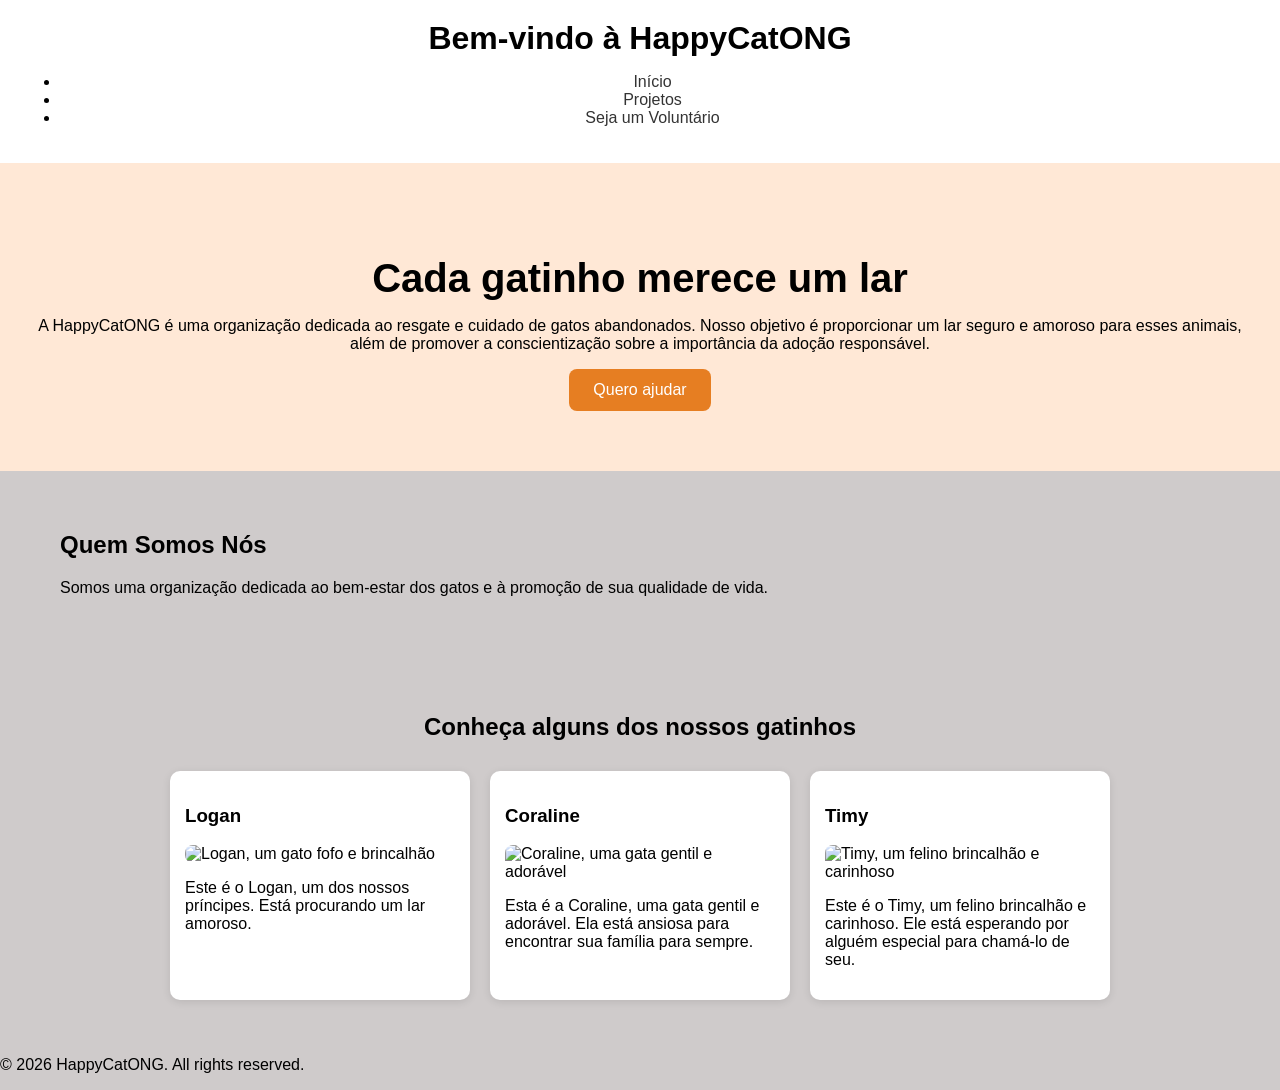
==== index.html @ 123bb6e3 "feat: cria site HAPPYCATONG" ====
<!DOCTYPE html>
<html lang="en">
<head>
    <meta charset="UTF-8">
    <meta name="viewport" content="width=device-width, initial-scale=1.0">
    
    <title>HappyCatONG</title>

    <link rel="stylesheet" href="css/style.css">

</head>
    
<body>
    <header>

        <h1>Bem-vindo à HappyCatONG</h1>

        <nav>
            <ul>
                <li><a href="index.html">Início</a></li>
                <li><a href="projetos.html">Projetos</a></li>
                <li><a href="cadastro.html">Seja um Voluntário</a></li>
            </ul>
        </nav>
    </header>
    <main>
        <section class="cta">
            <h2>Cada gatinho merece um lar</h2>
            <p>A HappyCatONG é uma organização dedicada ao resgate e cuidado de gatos abandonados. Nosso objetivo é proporcionar um lar seguro e amoroso para esses animais, além de promover a conscientização sobre a importância da adoção responsável.</p> 
            <a class="botao" href="cadastro.html">Quero ajudar</a>
        </section>

        <section>
            <h2>Quem Somos Nós</h2>
            <p>Somos uma organização dedicada ao bem-estar dos gatos e à promoção de sua qualidade de vida.</p>
        </section>

    <section class="gatos">
            
            <h2>Conheça alguns dos nossos gatinhos</h2>

         <div>
            <article>
                <h3>Logan</h3>
                <img src="img.html/Logan.jpg" alt="Logan, um gato fofo e brincalhão">
                <p>Este é o Logan, um dos nossos príncipes. Está procurando um lar amoroso.</p>
            </article>
            <article>
                <h3>Coraline</h3>
                <img src="img.html/Coraline.jpg" alt="Coraline, uma gata gentil e adorável">
                <p>Esta é a Coraline, uma gata gentil e adorável. Ela está ansiosa para encontrar sua família para sempre.</p>
            </article>
            <article>
                <h3>Timy</h3>
                <img src="img.html/Timy.jpg" alt="Timy, um felino brincalhão e carinhoso">
                <p>Este é o Timy, um felino brincalhão e carinhoso. Ele está esperando por alguém especial para chamá-lo de seu.</p>
            </article>

         </div>

    </section>
        
    </main>
    <footer>
        <p>&copy; 2026 HappyCatONG. All rights reserved.</p>
    </footer>
</body>
</html>
---- css/style.css ----
* {
    box-sizing: border-box;
}


body {
    font-family: Arial, sans-serif;
    background-color: #cfcbcb;
    margin: 0;

}

header {
    background-color: #ffffff;
    padding: 20px;
    text-align: center;
}

header h1 {
    margin: 0;
}

nav {
    margin-top: 15px;
}

nav a {
    text-decoration: none;
    margin-right: 15px;
    color: #333333;
}

nav a:hover {
    color: #e67e22;
}

main > section {
    padding: 40px 20px;
}

main > section:not(:first-child) {
    max-width: 1200px;
    margin: 0 auto;
}

main > section:first-child { 
    padding: 60px 20px;
    text-align: center;
    background-color: #ffe8d6;
}

main > section:first-child h2 {
    font-size: 40px;
    margin-bottom: 15px;
}

.botao {
    display: inline-block;
    background-color: #e67e22;
    color: #ffffff;
    padding: 12px 24px;
    text-decoration: none;
    border-radius: 8px;
}
.botao:hover {
    background-color: #d35400;
}

.gatos {
    padding: 40px 20px;
}

.gatos h2 {
    text-align: center;
    margin-bottom: 30px;
}

.gatos > div {
   display: flex;
   gap: 20px;
   justify-content: center;
   flex-wrap: wrap;
    
}

.gatos article {
    width: 100%;
    background-color: #ffffff;
    border-radius: 10px;
    padding: 15px;
    box-shadow: 0 2px 8px rgba(0, 0, 0, 0.1);
    max-width: 300px;
}

.gatos article img {
    width: 100%;
    border-radius: 8px;
    height: 200px;
    object-fit: cover;
}

.cta {
    padding: 60px 20px;
    text-align: center;
    background-color: #ffe8d6;
}


@media (max-width: 768px) {

    header {
        text-align: center;
    }

    main > section:first-child h2 {
    font-size: 40px;
    margin-bottom: 15px;
    }

    .gatos > div {
        flex-direction: column;
        align-items: center;
    }

    nav {
        display: flex;
        flex-direction: column;
        gap: 10px;
    }

    .projetos {
        flex-direction: column;
        align-items: center;
    }


}

.projetos {
    display: flex;
    flex-wrap: wrap;
    justify-content: center;
    gap: 20px;
}

.projeto {
    width: 100%;
    max-width: 500px;
    background-color: #ffffff;
    padding: 25px;
    border-radius: 10px;
    box-shadow: 0 2px 8px rgba(0, 0, 0, 0.1);
}

.projeto h2 {
    margin-top: 0;
    margin-bottom: 15px;
}

main ul {
    line-height: 1.8;
}

.intro-projetos {
    text-align: center;
}

.secao-formulario {
    max-width: 800px;
    margin: 0 auto;
}

.secao-formulario form {
    background-color: #ffffff;
    padding: 30px;
    border-radius: 10px;
    box-shadow: 0 2px 8px rgba(0, 0, 0, 0.1);
}

.secao-formulario fieldset {
    border: 1px solid #dddddd;
    border-radius: 8px;
    padding: 20px;
    margin-bottom: 20px;
}

.secao-formulario legend {
    font-weight: bold;
    padding: 0 10px;
}

.secao-formulario label {
    display: block;
    margin-bottom: 5px;
}

.secao-formulario input[type="text"],
.secao-formulario input[type="email"],
.secao-formulario input[type="tel"],
.secao-formulario input[type="date"],
.secao-formulario textarea {
    width: 100%;
    padding: 10px;
    border: 1px solid #cccccc;
    border-radius: 6px;
    font-size: 16px;
}

.secao-formulario textarea {
    resize: vertical;
}

.secao-formulario input:focus,
.secao-formulario textarea:focus {
    outline: 2px solid #e67e22;
}

.opcoes-ajuda {
    display: flex;
    flex-direction: column;
    gap: 10px;
}

.opcoes-ajuda div {
    display: flex;
    align-items: center;
    gap: 8px;
}
.aceite {
    display: flex;
    align-items: center;
    gap: 8px;
    margin-bottom: 20px;
}

button.botao {
    border: none;
    cursor: pointer;
    font-size: 16px;
}
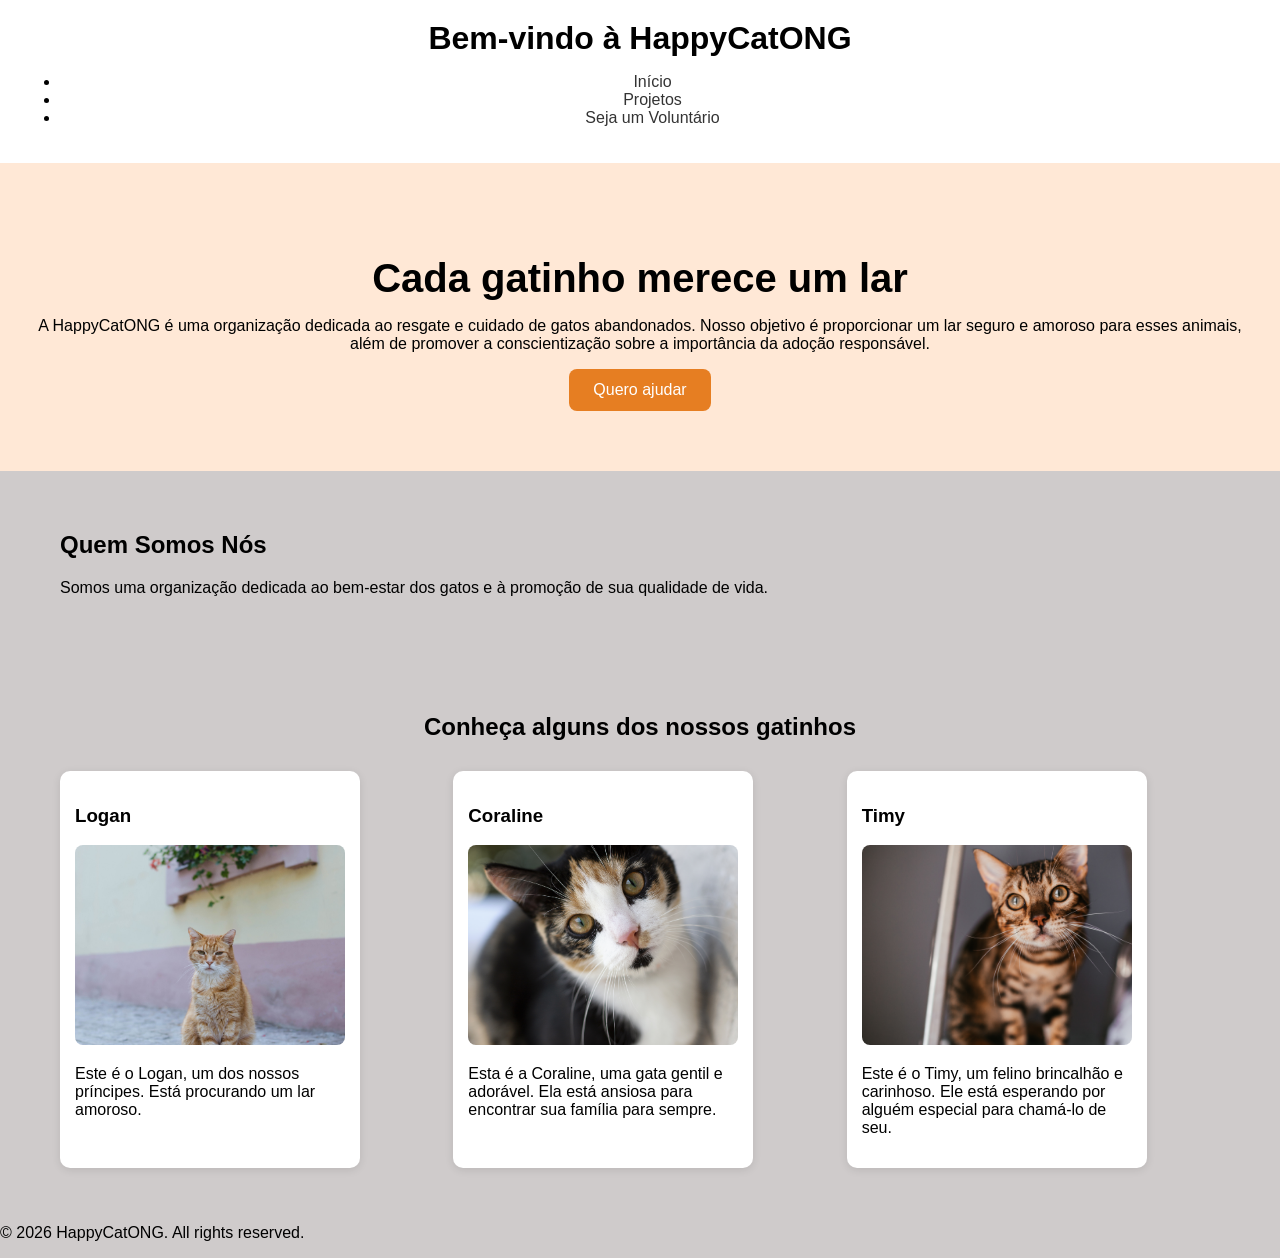
==== commit f83cf8d9: "Foram realizadas alterações no layout da página, incluindo a implementação de um grid para melhor or" ====
--- a/index.html
+++ b/index.html
@@ -42,17 +42,17 @@
          <div>
             <article>
                 <h3>Logan</h3>
-                <img src="img.html/Logan.jpg" alt="Logan, um gato fofo e brincalhão">
+                <img src="img/Logan.jpg" alt="Logan, um gato fofo e brincalhão">
                 <p>Este é o Logan, um dos nossos príncipes. Está procurando um lar amoroso.</p>
             </article>
             <article>
                 <h3>Coraline</h3>
-                <img src="img.html/Coraline.jpg" alt="Coraline, uma gata gentil e adorável">
+                <img src="img/Coraline.jpg" alt="Coraline, uma gata gentil e adorável">
                 <p>Esta é a Coraline, uma gata gentil e adorável. Ela está ansiosa para encontrar sua família para sempre.</p>
             </article>
             <article>
                 <h3>Timy</h3>
-                <img src="img.html/Timy.jpg" alt="Timy, um felino brincalhão e carinhoso">
+                <img src="img/Timy.jpg" alt="Timy, um felino brincalhão e carinhoso">
                 <p>Este é o Timy, um felino brincalhão e carinhoso. Ele está esperando por alguém especial para chamá-lo de seu.</p>
             </article>
 
--- a/css/style.css
+++ b/css/style.css
@@ -1,3 +1,4 @@
+
 * {
     box-sizing: border-box;
 }
@@ -76,10 +77,10 @@
 }
 
 .gatos > div {
-   display: flex;
+   display: grid;
    gap: 20px;
    justify-content: center;
-   flex-wrap: wrap;
+   grid-template-columns: repeat(3, 1fr);
     
 }
 
@@ -118,28 +119,25 @@
     }
 
     .gatos > div {
-        flex-direction: column;
-        align-items: center;
+        grid-template-columns: 1fr;
     }
 
     nav {
-        display: flex;
-        flex-direction: column;
+        display: grid;
+        grid-template-columns: 1fr;
         gap: 10px;
     }
 
     .projetos {
-        flex-direction: column;
-        align-items: center;
+        grid-template-columns: 1fr;
     }
 
 
 }
 
 .projetos {
-    display: flex;
-    flex-wrap: wrap;
-    justify-content: center;
+    display: grid;
+    grid-template-columns: repeat(3, 1fr);
     gap: 20px;
 }
 
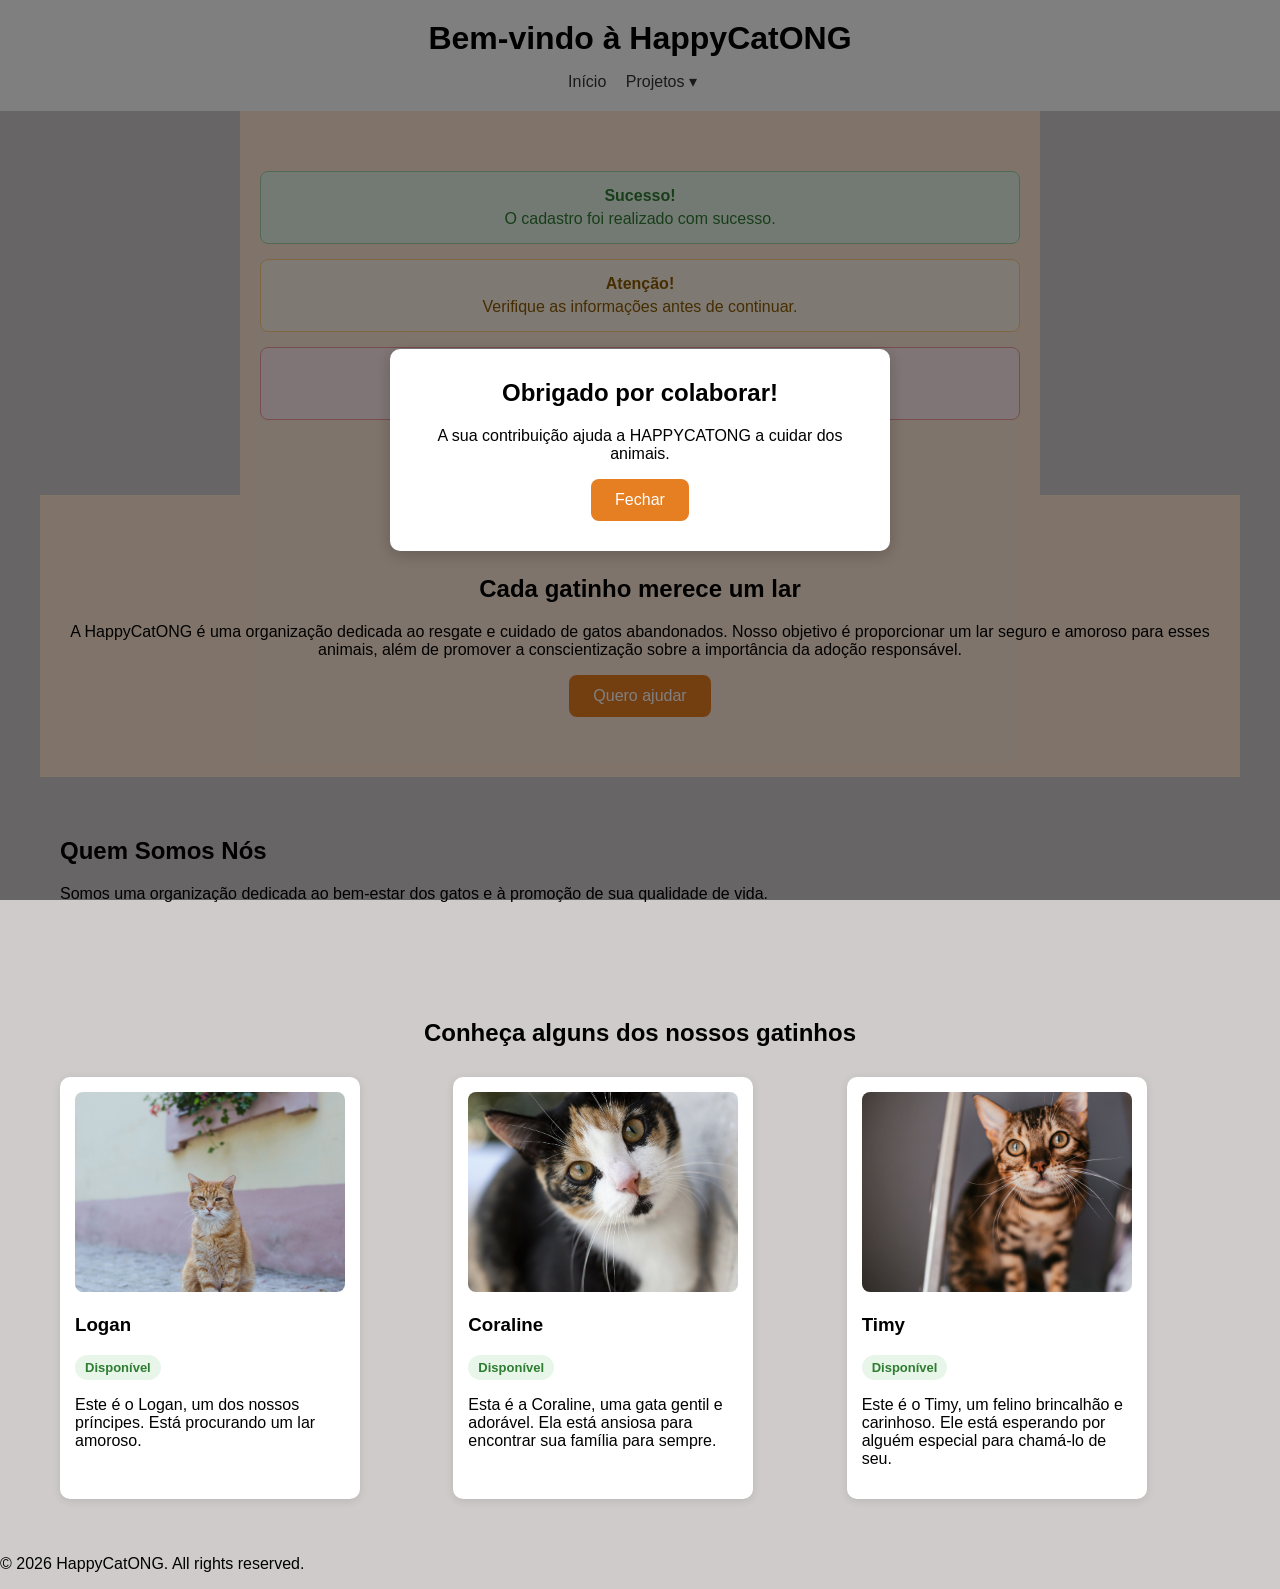
==== commit 8dc607c2: "Foram realizadas alterações no arquivo CSS para melhorar a responsividade do menu em dispositivos mó" ====
--- a/index.html
+++ b/index.html
@@ -15,15 +15,46 @@
 
         <h1>Bem-vindo à HappyCatONG</h1>
 
+        <input type="checkbox" id="menu-toggle">
+        <label for="menu-toggle" class="menu-icon">&#9776;</label>
+    
         <nav>
-            <ul>
-                <li><a href="index.html">Início</a></li>
-                <li><a href="projetos.html">Projetos</a></li>
-                <li><a href="cadastro.html">Seja um Voluntário</a></li>
-            </ul>
+                <a href="index.html">Início</a>
+
+             <div class="dropdown">
+                    <a href="projetos.html">Projetos ▾</a>
+
+                <div class="submenu">
+                    <a href="projetos.html#adocao">Adoção</a>
+                    <a href="projetos.html#apadrinhamento">Apadrinhamento</a>
+                     <a href="projetos.html#voluntariado">Voluntariado</a>
+                </div>
+            </div>
         </nav>
     </header>
     <main>
+
+        <section class="feedback">
+        <div class="alerta alerta-sucesso">
+            <strong>Sucesso!</strong>
+                O cadastro foi realizado com sucesso.
+        </div>
+
+        <div class="alerta alerta-aviso">
+            <strong>Atenção!</strong>
+             Verifique as informações antes de continuar.
+        </div>
+
+        <div class="alerta alerta-erro">
+            <strong>Erro!</strong>
+            Não foi possível concluir a operação.
+        </div>
+        </section>
+
+        <div class="toast toast-sucesso">
+        ✓ Cadastro enviado com sucesso!
+        </div>
+
         <section class="cta">
             <h2>Cada gatinho merece um lar</h2>
             <p>A HappyCatONG é uma organização dedicada ao resgate e cuidado de gatos abandonados. Nosso objetivo é proporcionar um lar seguro e amoroso para esses animais, além de promover a conscientização sobre a importância da adoção responsável.</p> 
@@ -41,18 +72,21 @@
 
          <div>
             <article>
+                <img src="img/Logan.jpg" alt="Logan, um gato fofo e brincalhão">
                 <h3>Logan</h3>
-                <img src="img/Logan.jpg" alt="Logan, um gato fofo e brincalhão">
+                <span class="badge badge-disponivel">Disponível</span>   
                 <p>Este é o Logan, um dos nossos príncipes. Está procurando um lar amoroso.</p>
             </article>
             <article>
+                <img src="img/Coraline.jpg" alt="Coraline, uma gata gentil e adorável">
                 <h3>Coraline</h3>
-                <img src="img/Coraline.jpg" alt="Coraline, uma gata gentil e adorável">
+                <span class="badge badge-disponivel">Disponível</span>
                 <p>Esta é a Coraline, uma gata gentil e adorável. Ela está ansiosa para encontrar sua família para sempre.</p>
             </article>
             <article>
+                <img src="img/Timy.jpg" alt="Timy, um felino brincalhão e carinhoso">
                 <h3>Timy</h3>
-                <img src="img/Timy.jpg" alt="Timy, um felino brincalhão e carinhoso">
+                <span class="badge badge-disponivel">Disponível</span>
                 <p>Este é o Timy, um felino brincalhão e carinhoso. Ele está esperando por alguém especial para chamá-lo de seu.</p>
             </article>
 
@@ -64,5 +98,17 @@
     <footer>
         <p>&copy; 2026 HappyCatONG. All rights reserved.</p>
     </footer>
+    <div class="modal">
+    <div class="modal-conteudo">
+        <h2>Obrigado por colaborar!</h2>
+
+        <p>
+            A sua contribuição ajuda a HAPPYCATONG
+            a cuidar dos animais.
+        </p>
+
+        <a href="#" class="botao">Fechar</a>
+    </div>
+</div>
 </body>
 </html>
--- a/css/style.css
+++ b/css/style.css
@@ -106,10 +106,19 @@
     background-color: #ffe8d6;
 }
 
+#menu-toggle {
+    display: none;
+}
+
+.menu-icon {
+    display: none;
+}
+
 
 @media (max-width: 768px) {
 
     header {
+        position: relative;
         text-align: center;
     }
 
@@ -118,22 +127,92 @@
     margin-bottom: 15px;
     }
 
+    .menu-icon {
+    display: block;
+    position: absolute;
+    top: 20px;
+    right: 20px;
+    font-size: 30px;
+    cursor: pointer;
+    }
+
+
+    nav {
+        display: none;
+        flex-direction: column;
+        gap: 10px;
+        margin-top: 20px;
+        padding: 15px;
+        background-color: #f5f5f5;
+        border-radius: 8px;
+    }
+
+    #menu-toggle:checked + .menu-icon + nav {
+        display: flex;
+    }
+
+
     .gatos > div {
         grid-template-columns: 1fr;
     }
 
-    nav {
-        display: grid;
-        grid-template-columns: 1fr;
-        gap: 10px;
-    }
 
     .projetos {
         grid-template-columns: 1fr;
     }
 
-
-}
+    .dropdown {
+    display: flex;
+    flex-direction: column;
+    }
+
+    .submenu {
+     position: static;
+     box-shadow: none;
+     padding: 0;
+     background-color: transparent;
+    }
+
+    .dropdown:hover .submenu {
+        display: block;
+    }
+
+    .submenu a {
+        padding-left: 30px;
+    }
+
+
+}
+
+.dropdown {
+    position: relative;
+    display: inline-block;
+}
+
+.submenu {
+    display: none;
+    position: absolute;
+    top: 100%;
+    left: 0;
+    min-width: 180px;
+    background-color: #ffffff;
+    padding: 10px 0;
+    border-radius: 8px;
+    box-shadow: 0 2px 8px rgba(0, 0, 0, 0.15);
+    z-index: 10;
+}
+
+.submenu a {
+    display: block;
+    padding: 10px 15px;
+    margin-right: 0;
+    white-space: nowrap;
+}
+
+.dropdown:hover .submenu {
+    display: block;
+}
+
 
 .projetos {
     display: grid;
@@ -235,4 +314,126 @@
     border: none;
     cursor: pointer;
     font-size: 16px;
-}+}
+
+.badge {
+    display: inline-block;
+    padding: 5px 10px;
+    border-radius: 20px;
+    font-size: 13px;
+    font-weight: bold;
+}
+
+.badge-disponivel {
+    background-color: #e8f5e9;
+    color: #2e7d32;
+}
+
+.badge-adocao {
+    background-color: #ffe8d6;
+    color: #d35400;
+}
+
+.badge-tratamento {
+    background-color: #fff3e6;
+    color: #8a5a00;
+}
+
+.feedback {
+    max-width: 800px;
+    margin: 0 auto;
+}
+
+.alerta {
+    padding: 15px 20px;
+    margin-bottom: 15px;
+    border-radius: 8px;
+    border: 1px solid;
+}
+
+.alerta strong {
+    display: block;
+    margin-bottom: 5px;
+}
+
+.alerta-sucesso {
+    background-color: #e8f5e9;
+    color: #2e7d32;
+    border-color: #a5d6a7;
+}
+
+.alerta-aviso {
+    background-color: #fff3e6;
+    color: #8a5a00;
+    border-color: #ffcc80;
+}
+
+.alerta-erro {
+    background-color: #ffebee;
+    color: #c62828;
+    border-color: #ef9a9a;
+}
+
+.toast {
+    display: none;
+    position: fixed;
+    right: 20px;
+    bottom: 20px;
+    padding: 15px 20px;
+    border-radius: 8px;
+    box-shadow: 0 4px 12px rgba(0, 0, 0, 0.15);
+    font-weight: bold;
+    z-index: 100;
+}
+
+.toast-sucesso {
+    background-color: #e8f5e9;
+    color: #2e7d32;
+    border: 1px solid #a5d6a7;
+}
+
+.modal {
+    display: none;
+    position: fixed;
+    inset: 0;
+    background-color: rgba(0, 0, 0, 0.5);
+    display: flex;
+    align-items: center;
+    justify-content: center;
+    z-index: 200;
+}
+
+.modal-conteudo {
+    width: 90%;
+    max-width: 500px;
+    background-color: #ffffff;
+    padding: 30px;
+    border-radius: 10px;
+    box-shadow: 0 4px 16px rgba(0, 0, 0, 0.2);
+    text-align: center;
+}
+
+.modal-conteudo h2 {
+    margin-top: 0;
+}
+
+.toast-demo {
+    display: inline-block;
+    padding: 15px 20px;
+    margin-bottom: 30px;
+    border-radius: 8px;
+    background-color: #e8f5e9;
+    color: #2e7d32;
+    border: 1px solid #a5d6a7;
+    box-shadow: 0 4px 12px rgba(0, 0, 0, 0.15);
+    font-weight: bold;
+}
+
+.modal-demo {
+    min-height: 350px;
+    background-color: rgba(0, 0, 0, 0.5);
+    display: flex;
+    align-items: center;
+    justify-content: center;
+    padding: 30px;
+}
